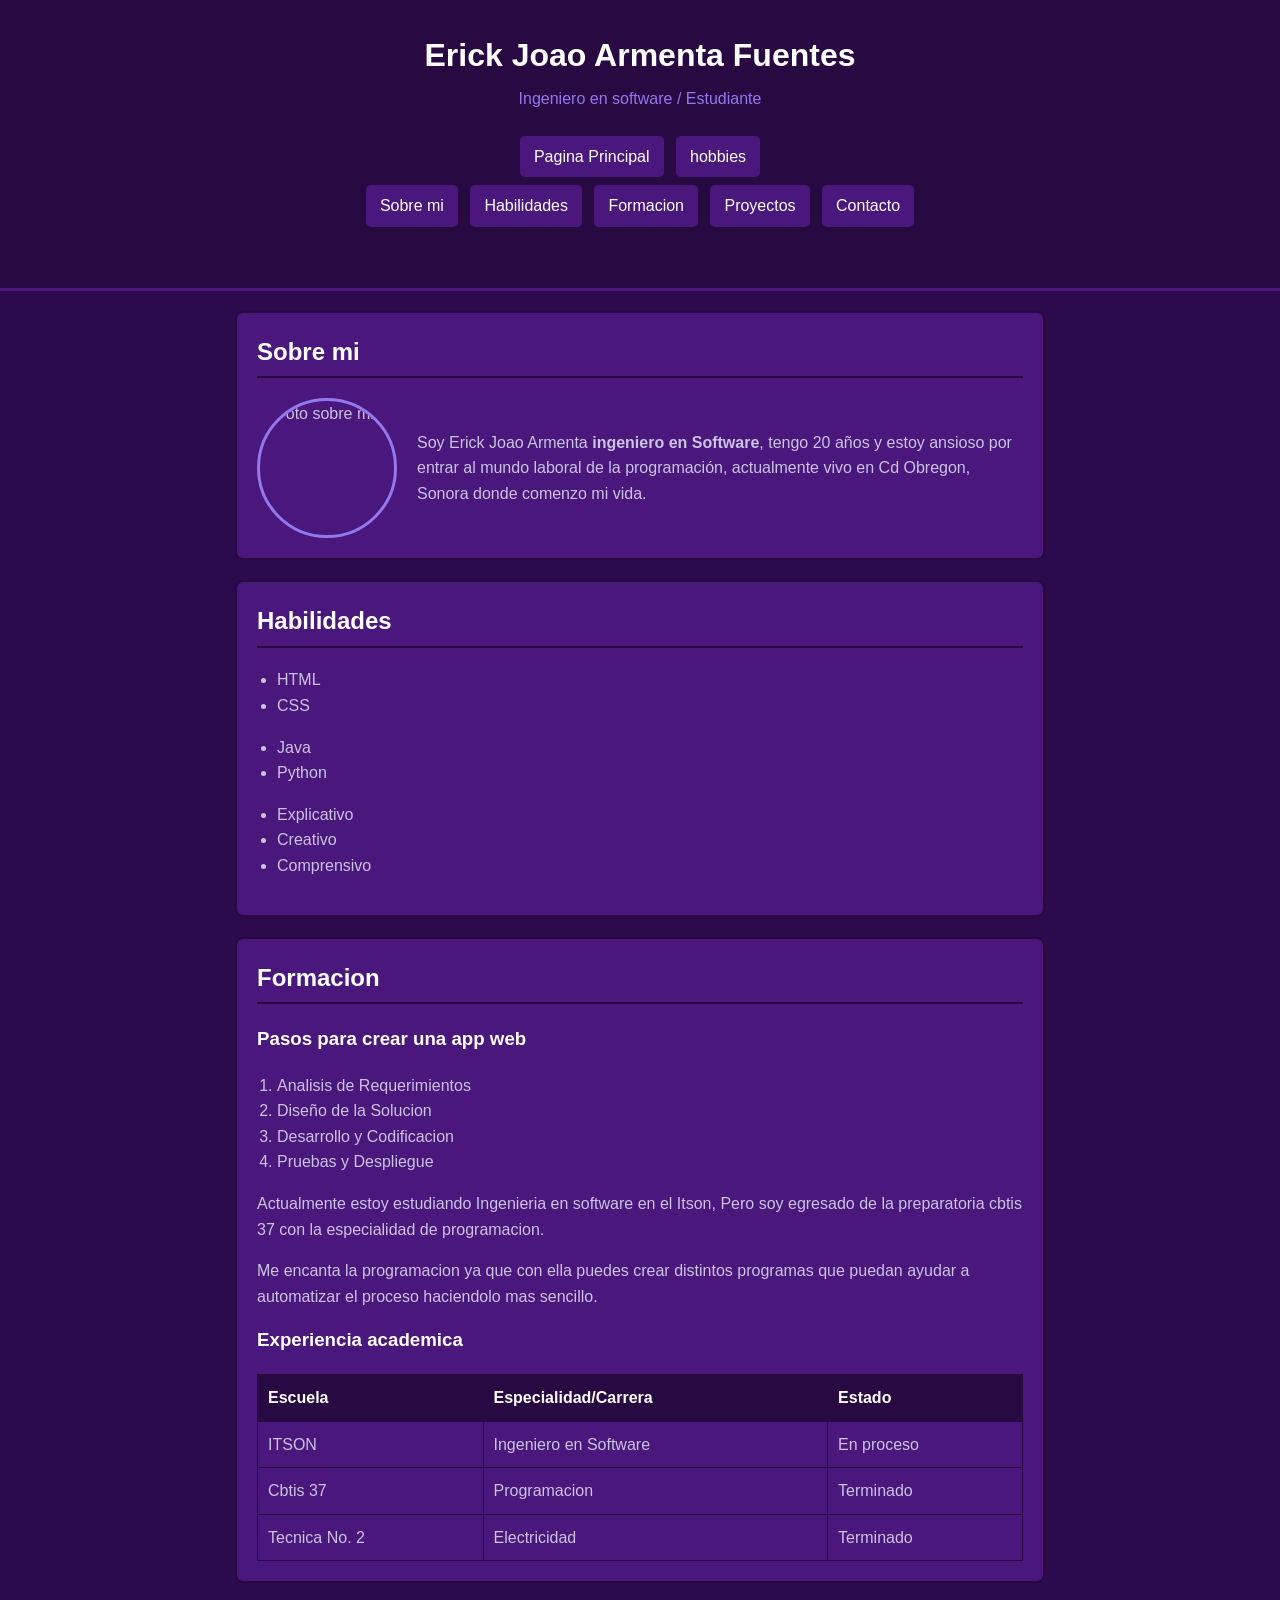
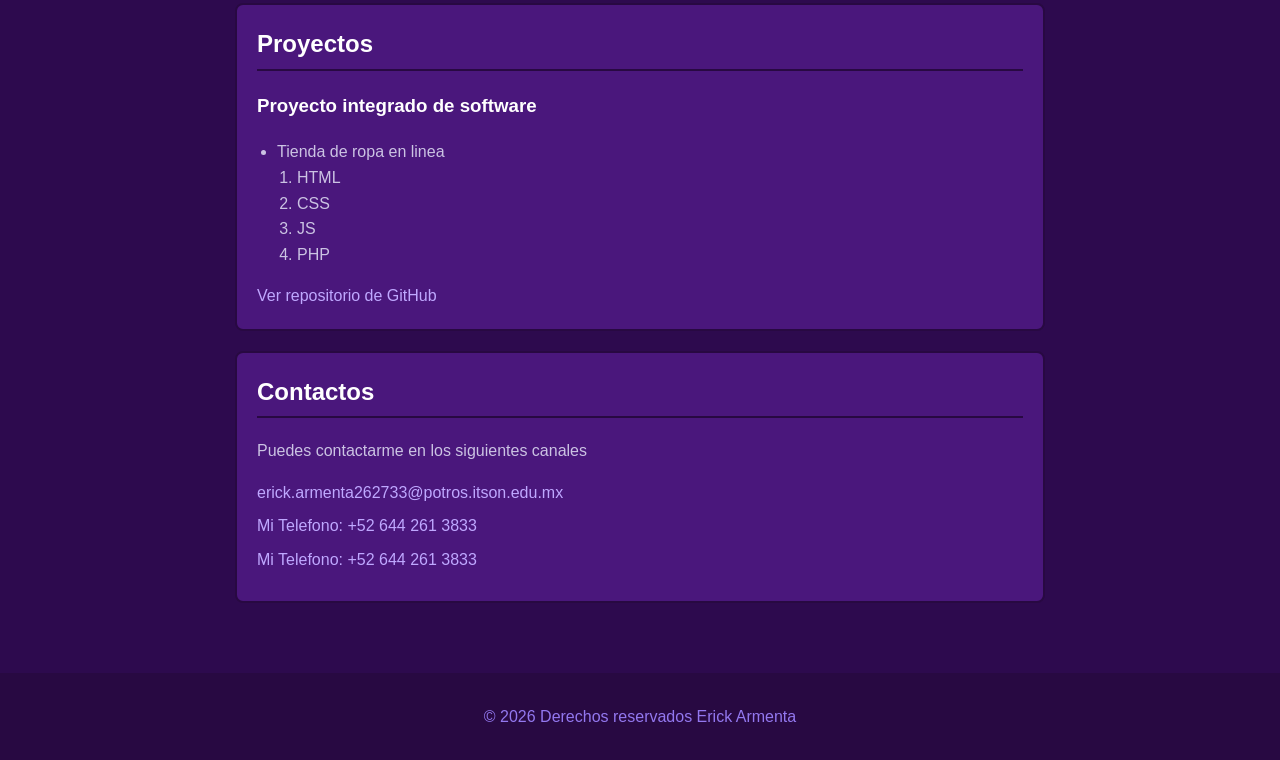
==== MiPrimerServidorDeAplicacion/MiPrimerServidorDeAplicacion/src/main/resources/static/index.html @ 212ccfe5 "Spring Boot, HTML y CSS Se agrego todo el servidor de Spring Boot con el HTML y el CSS de la pagina " ====
<!DOCTYPE html>
<html lang="es">
    <head>
        <meta charset="UTF-8">
        <meta name="viewport" content="width=device-width, initial-scale=1.0">
        <meta name="description" content="Portafolio profesional del ingeniero Erick Armenta">
        <meta name="keywords" content="portafolio, ingeniero en software">
        <meta name="author" content="Erick Joao Armenta Fuentes">
        <meta name="robots" content="index, follow">
        <title>Mi portafolio personal</title>
        <link rel="shortcut icon" href="favicon.ico" type="image/x-icon">

        <link rel="stylesheet" href="css/styles.css">
    </head>
    <body>
    <header>
        <h1 id="titulo-principal" class="title">Erick Joao Armenta Fuentes</h1>
        <p>Ingeniero en software / Estudiante</p>
        <nav>
            <a href="index.html">Pagina Principal</a>
            <a href="hobbies.html">hobbies</a>
        </nav>
        <nav>
            <a href="#sobre-mi">Sobre mi</a>
            <a href="#habilidades">Habilidades</a>
            <a href="#formacion">Formacion</a>
            <a href="#proyectos">Proyectos</a>
            <a href="#contacto">Contacto</a>
        </nav>
        <h2></h2>
    </header>
    <main>
        <section id="sobre-mi" class="destacado">
            <h2>Sobre mi</h2>
            <div class="contenedor-sobre-mi">
                <img src="./images/erick armenta.jpeg" alt="Foto sobre mi" class="foto-perfil">
                <p>Soy Erick Joao Armenta <strong>ingeniero en Software</strong>, tengo 20 años y estoy ansioso por entrar al mundo laboral de la programación, actualmente vivo en Cd Obregon, Sonora donde comenzo mi vida.</p>
            </div>
        </section>
        <section id="habilidades">
            <h2>Habilidades</h2>
            <ul>
                <li>HTML</li>
                <li>CSS</li>
            </ul>
            <ul>
                <li>Java</li>
                <li>Python</li>
            </ul>
            <ul>
                <li>Explicativo</li>
                <li>Creativo</li>
                <li>Comprensivo</li>
            </ul>
        </section>
        <section id="formacion">
            <h2>Formacion</h2>
            <h3>Pasos para crear una app web</h3>
            <ol>
                <li>Analisis de Requerimientos</li>
                <li>Diseño de la Solucion</li>
                <li>Desarrollo y Codificacion</li>
                <li>Pruebas y Despliegue</li>
            </ol>
            <p>Actualmente estoy estudiando Ingenieria en software en el Itson, Pero soy egresado de la preparatoria cbtis 37 con la especialidad de programacion.</p>
            <p>Me encanta la programacion ya que con ella puedes crear distintos programas que puedan ayudar a automatizar el proceso haciendolo mas sencillo.</p>
            <h3>Experiencia academica</h3>
            <table class="tabla-bonita">
                <tr>
                    <th>Escuela</th>
                    <th>Especialidad/Carrera</th>
                    <th>Estado</th>
                </tr>
                <tr>
                    <td>ITSON</td>
                    <td>Ingeniero en Software</td>
                    <td>En proceso</td>
                </tr>
                <tr>
                    <td>Cbtis 37</td>
                    <td>Programacion</td>
                    <td>Terminado</td>
                </tr>
                <tr>
                    <td>Tecnica No. 2</td>
                    <td>Electricidad</td>
                    <td>Terminado</td>
                </tr>
            </table>
        </section>
        <section id="proyectos">
            <h2>Proyectos</h2>
            <h3>Proyecto integrado de software</h3>
            <ul>
                <li>
                    Tienda de ropa en linea
                    <ol>
                        <li>HTML</li>
                        <li>CSS</li>
                        <li>JS</li>
                        <li>PHP</li>
                    </ol>
                </li>
            </ul>

            <a href="https://github.com/ErickJAF" target="_blank">Ver repositorio de GitHub</a>
        </section>
        <article id="contacto">
            <h2>Contactos</h2>
            <p>Puedes contactarme en los siguientes canales</p>
            <a href="mailto:erick.armenta262733@potros.itson.edu.mx" target="_blank">erick.armenta262733@potros.itson.edu.mx</a>
            <a href="tel:+526442613833" target="_blank">Mi Telefono: +52 644 261 3833</a>
            <a href="https://wa.me/526442613833" target="_blank">Mi Telefono: +52 644 261 3833</a>
        </article>
    </main>
    <footer>
        <p>&copy; 2026 Derechos reservados Erick Armenta</p>
    </footer>
    </body>
</html>
---- MiPrimerServidorDeAplicacion/MiPrimerServidorDeAplicacion/src/main/resources/static/css/styles.css ----
* {
    box-sizing: border-box;
}

body {
    font-family: Arial, sans-serif;
    background-color: #2d0a4e;
    color: #cbc3e3;
    line-height: 1.6;
    margin: 0;
    padding: 0;
}

header {
    background-color: #280942;
    text-align: center;
    padding: 30px 20px;
    border-bottom: 3px solid #4a177c;
}

header h1 {
    margin: 0;
    color: #ffffff;
}

header p {
    margin: 5px 0 20px 0;
    color: #9378ef;
}

nav a {
    color: #ffffff;
    background-color: #4a177c;
    text-decoration: none;
    padding: 8px 14px;
    margin: 4px;
    display: inline-block;
    border-radius: 5px;
}

nav a:hover {
    background-color: #6552a8;
}

main {
    max-width: 850px;
    margin: 0 auto;
    padding: 20px;
}

#sobre-mi, #habilidades, #formacion, #proyectos, #contacto {
    background-color: #4a177c;
    border: 2px solid #280942;
    border-radius: 8px;
    padding: 20px;
    margin-bottom: 20px;
}

h1, h2, h3 {
    color: #ffffff;
    margin-top: 0;
}

h2 {
    border-bottom: 2px solid #280942;
    padding-bottom: 5px;
}

a {
    color: #bfa8ff;
    text-decoration: none;
}

a:hover {
    text-decoration: underline;
}

.destacado {
    border-left: 5px solid #9378ef;
}

.contenedor-sobre-mi {
    display: flex;
    align-items: center;
    gap: 20px;
    margin-top: 15px;
}

.foto-perfil {
    width: 140px;
    height: 140px;
    object-fit: cover;
    border-radius: 50%;
    border: 3px solid #9378ef;
    flex-shrink: 0;
}

.foto-hobbies {
    width: 100%;
    height: auto;
    border-radius: 12px;
    border: 2px solid #280942;
    display: block;
    margin-top: 15px;
}

ul, ol {
    padding-left: 20px;
}

.tabla-bonita {
    width: 100%;
    border-collapse: collapse;
    margin-top: 10px;
}

.tabla-bonita th, .tabla-bonita td {
    border: 1px solid #280942;
    padding: 10px;
    text-align: left;
}

.tabla-bonita th {
    background-color: #280942;
    color: #ffffff;
}

#contacto a {
    display: block;
    margin-bottom: 8px;
}

footer {
    text-align: center;
    padding: 15px;
    background-color: #280942;
    color: #9378ef;
    margin-top: 30px;
}
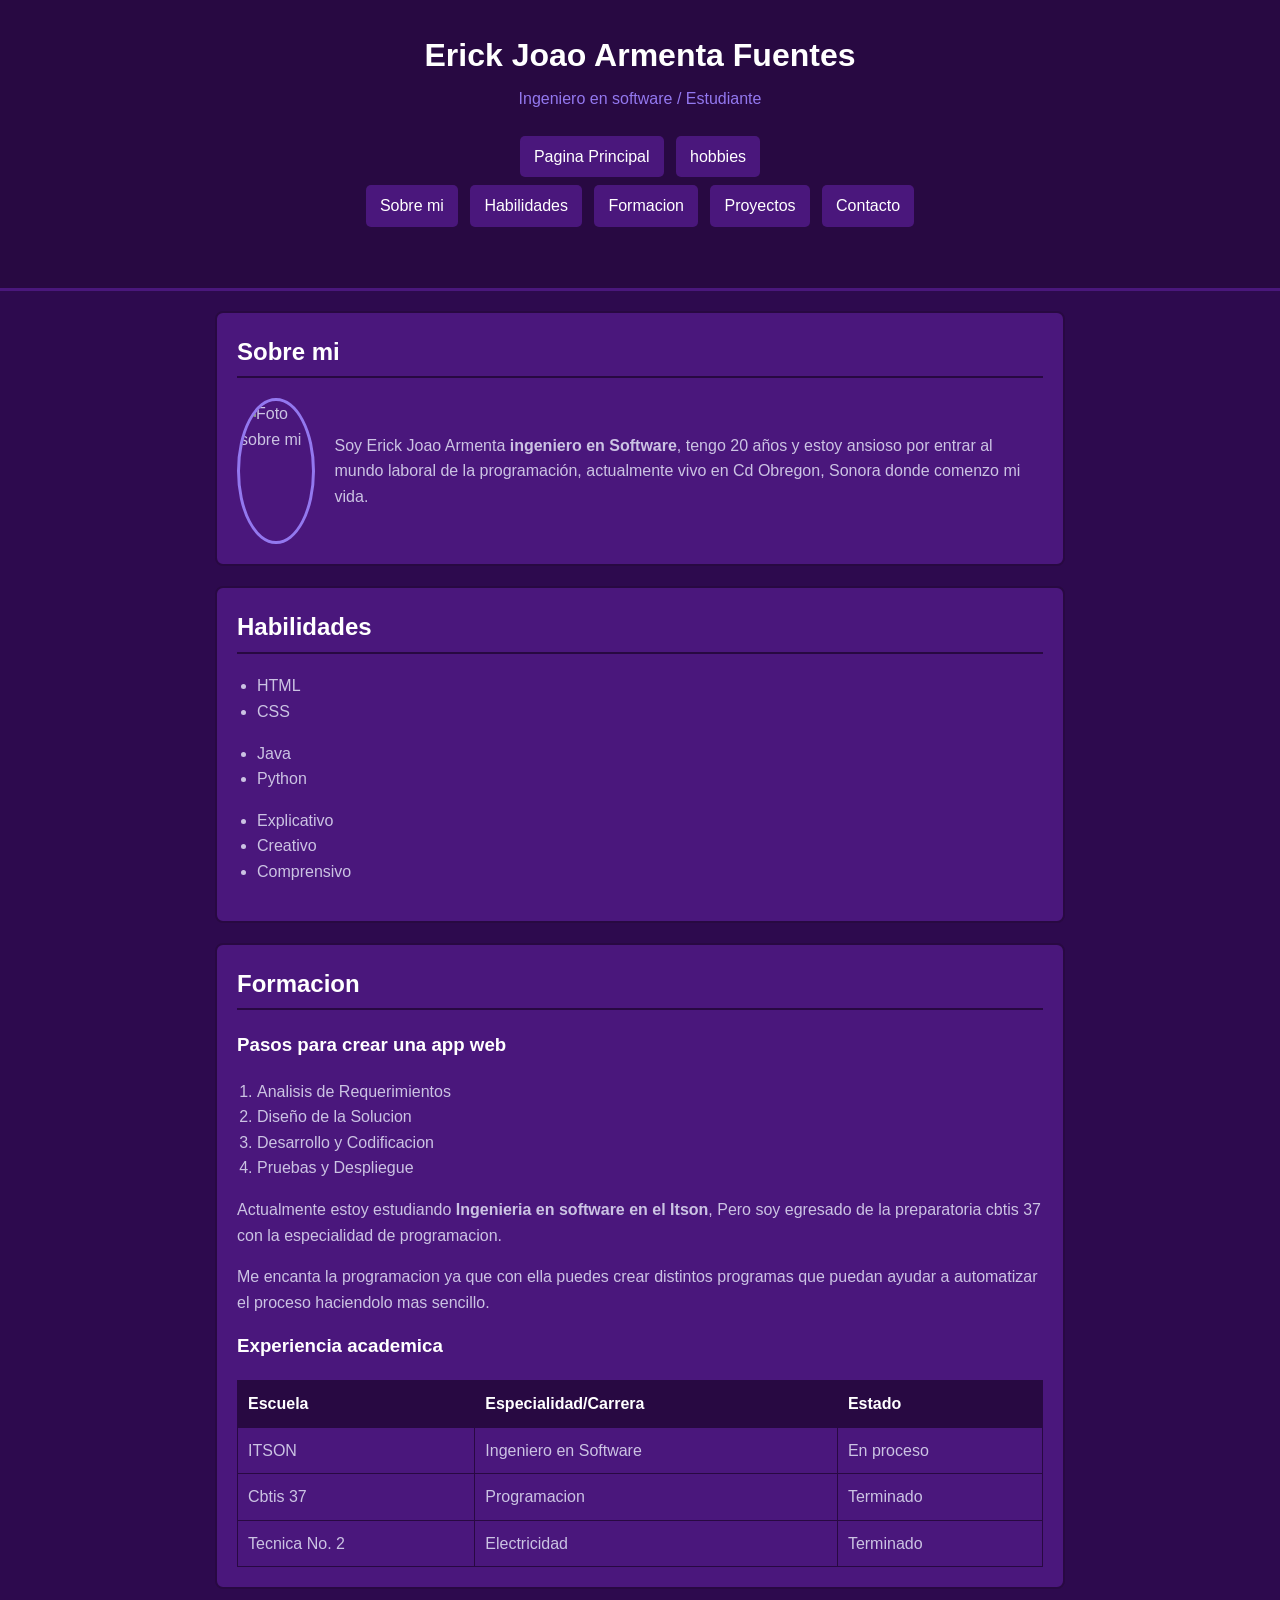
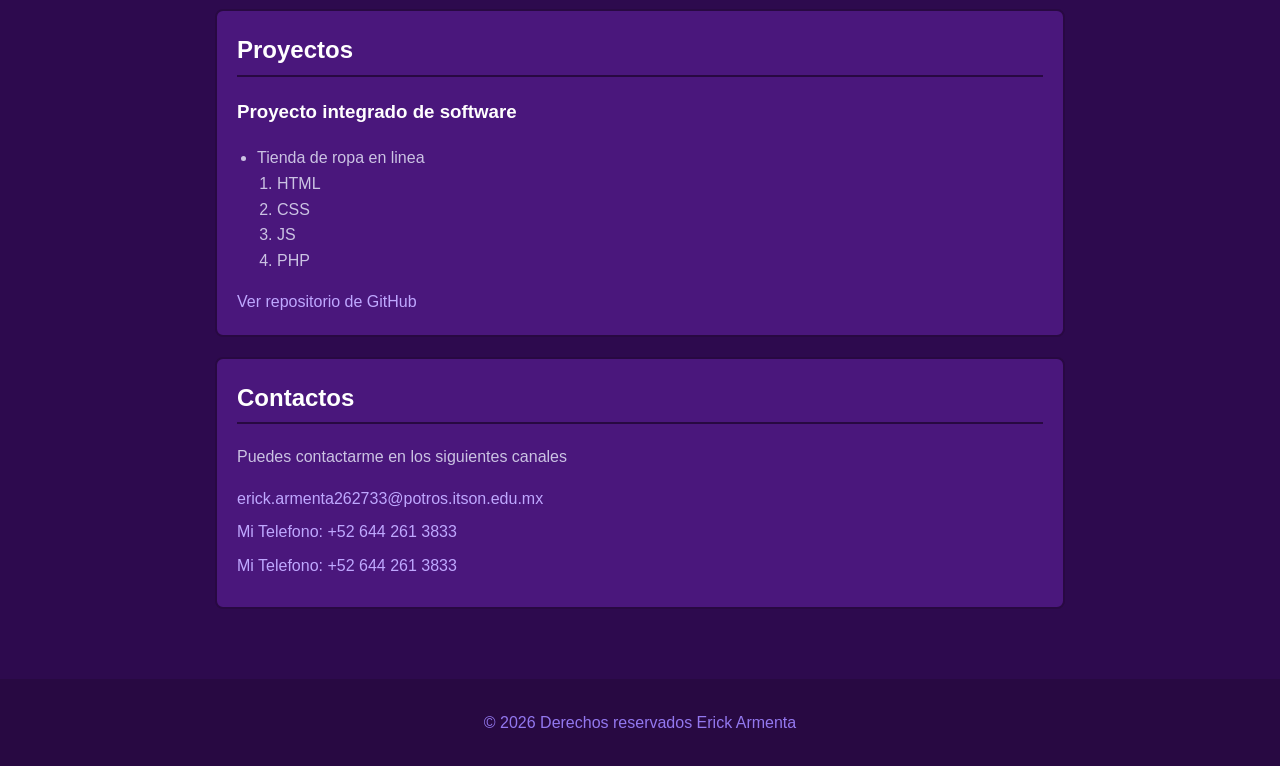
==== commit 4a06d7e4: "cambios de lo aprendido Se actualizo para aplicar lo visto en khan academi" ====
--- a/MiPrimerServidorDeAplicacion/MiPrimerServidorDeAplicacion/src/main/resources/static/index.html
+++ b/MiPrimerServidorDeAplicacion/MiPrimerServidorDeAplicacion/src/main/resources/static/index.html
@@ -34,7 +34,7 @@
             <h2>Sobre mi</h2>
             <div class="contenedor-sobre-mi">
                 <img src="./images/erick armenta.jpeg" alt="Foto sobre mi" class="foto-perfil">
-                <p>Soy Erick Joao Armenta <strong>ingeniero en Software</strong>, tengo 20 años y estoy ansioso por entrar al mundo laboral de la programación, actualmente vivo en Cd Obregon, Sonora donde comenzo mi vida.</p>
+                <p>Soy Erick Joao Armenta <span>ingeniero en Software</span>, tengo 20 años y estoy ansioso por entrar al mundo laboral de la programación, actualmente vivo en Cd Obregon, Sonora donde comenzo mi vida.</p>
             </div>
         </section>
         <section id="habilidades">
@@ -62,7 +62,7 @@
                 <li>Desarrollo y Codificacion</li>
                 <li>Pruebas y Despliegue</li>
             </ol>
-            <p>Actualmente estoy estudiando Ingenieria en software en el Itson, Pero soy egresado de la preparatoria cbtis 37 con la especialidad de programacion.</p>
+            <p>Actualmente estoy estudiando <span>Ingenieria en software en el Itson</span>, Pero soy egresado de la preparatoria cbtis 37 con la especialidad de programacion.</p>
             <p>Me encanta la programacion ya que con ella puedes crear distintos programas que puedan ayudar a automatizar el proceso haciendolo mas sencillo.</p>
             <h3>Experiencia academica</h3>
             <table class="tabla-bonita">
--- a/MiPrimerServidorDeAplicacion/MiPrimerServidorDeAplicacion/src/main/resources/static/css/styles.css
+++ b/MiPrimerServidorDeAplicacion/MiPrimerServidorDeAplicacion/src/main/resources/static/css/styles.css
@@ -1,6 +1,3 @@
-* {
-    box-sizing: border-box;
-}
 
 body {
     font-family: Arial, sans-serif;
@@ -34,6 +31,9 @@
     text-decoration: none;
     padding: 8px 14px;
     margin: 4px;
+    /*
+    esto que puse despues es para mantener el ancho y alto exactos del elemento.
+    */
     display: inline-block;
     border-radius: 5px;
 }
@@ -89,10 +89,8 @@
 .foto-perfil {
     width: 140px;
     height: 140px;
-    object-fit: cover;
     border-radius: 50%;
     border: 3px solid #9378ef;
-    flex-shrink: 0;
 }
 
 .foto-hobbies {
@@ -136,4 +134,14 @@
     background-color: #280942;
     color: #9378ef;
     margin-top: 30px;
+}
+
+span {
+    font-weight: bold;
+}
+
+#videojuegosover {
+    width: 100%;
+    height: 150px;
+    overflow: auto;
 }
